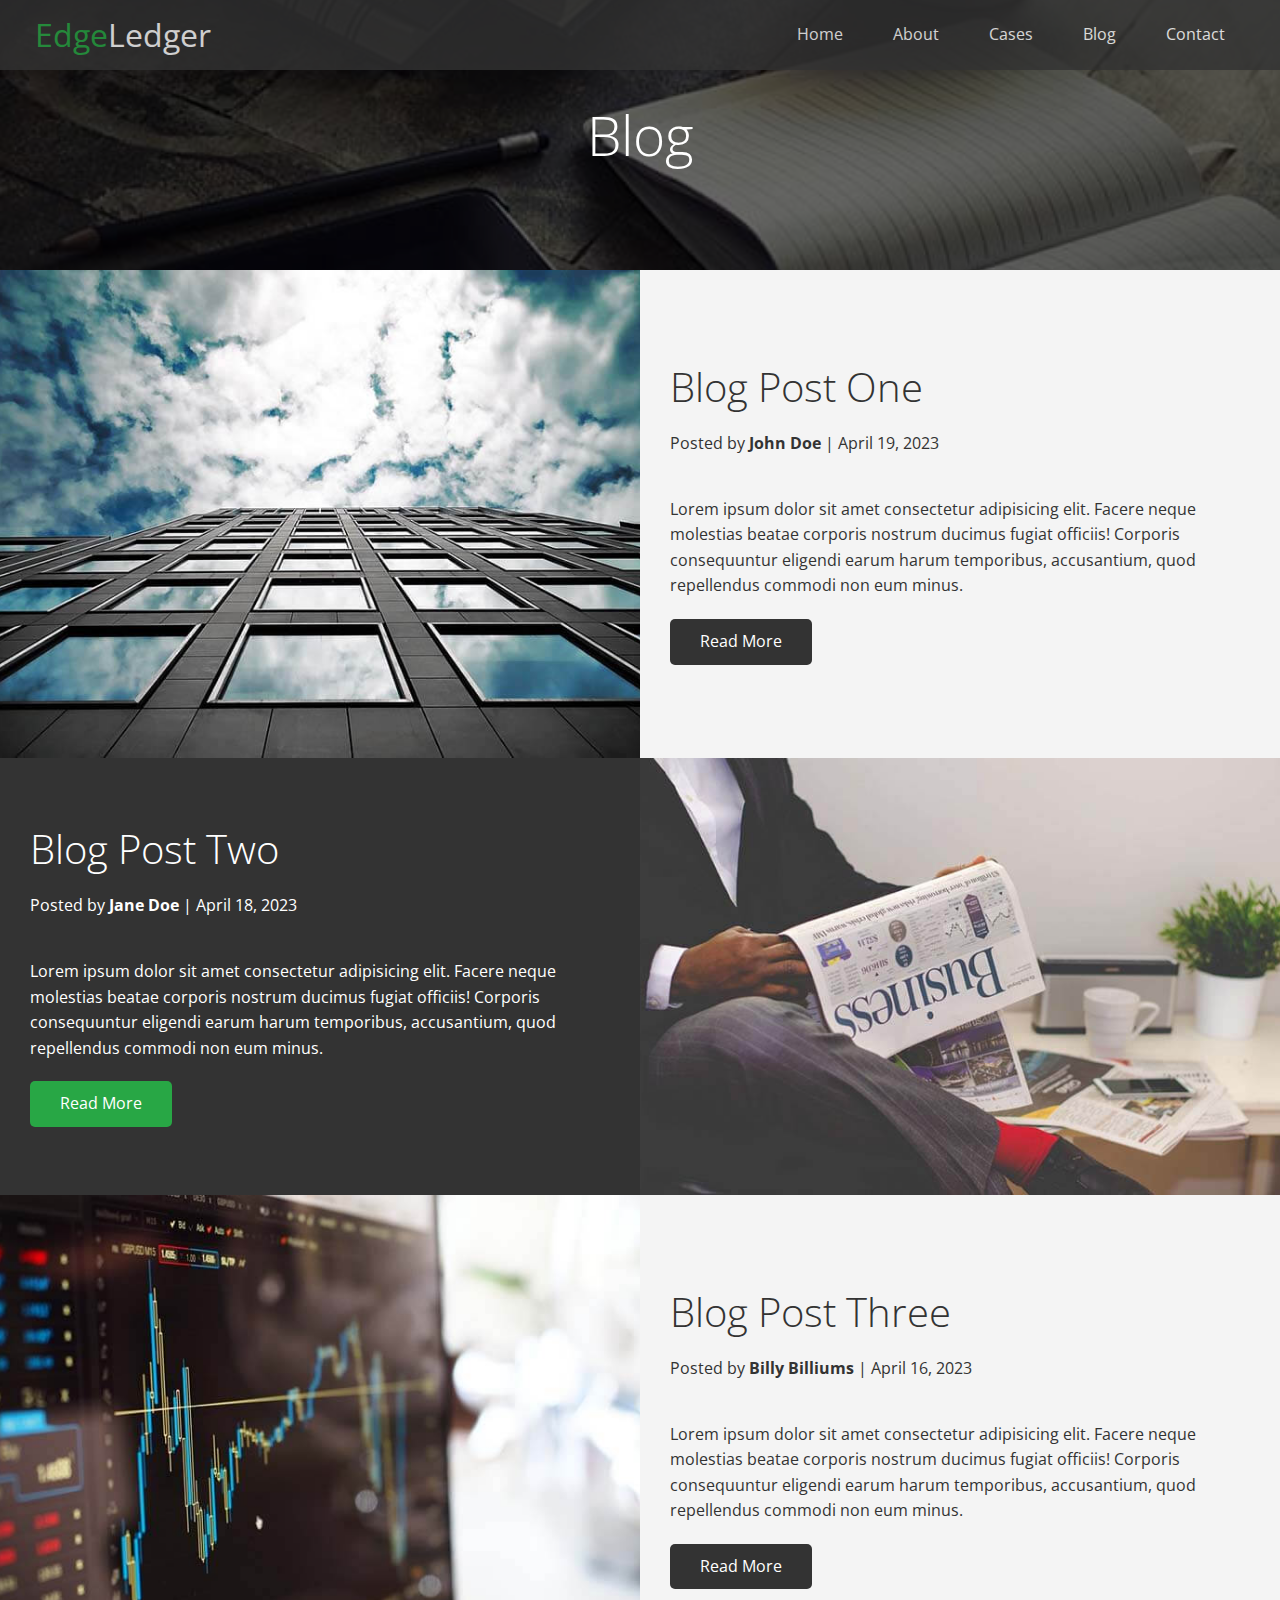
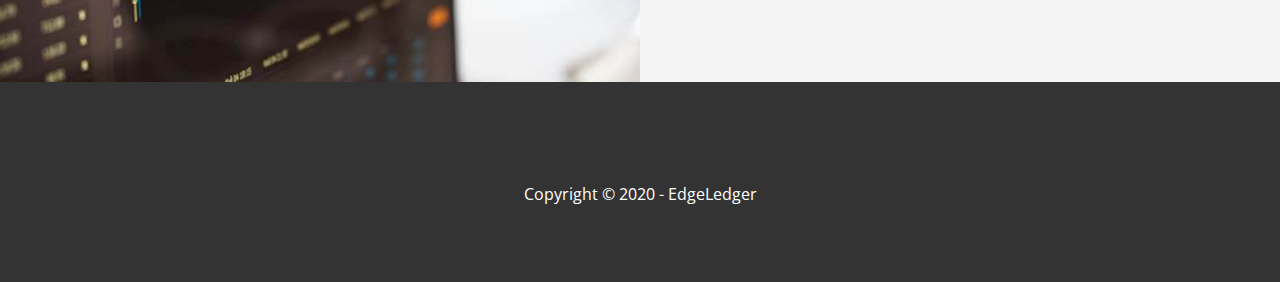
==== blog.html @ b144a884 "EdgeLedger Site 10.2.23" ====
<!DOCTYPE html>
<html lang="en">
<head>
    <meta charset="UTF-8">
    <meta name="viewport" content="width=device-width, initial-scale=1.0">
    <link rel="stylesheet" href="https://cdnjs.cloudflare.com/ajax/libs/font-awesome/6.4.2/css/all.min.css" integrity="sha512-z3gLpd7yknf1YoNbCzqRKc4qyor8gaKU1qmn+CShxbuBusANI9QpRohGBreCFkKxLhei6S9CQXFEbbKuqLg0DA==" crossorigin="anonymous" referrerpolicy="no-referrer" />
    <link rel="stylesheet" href="/css/utilities.css">
    <link rel="stylesheet" href="/css/style.css">
    <title>Rea Our Blog</title>
</head>
<body>
    <header class="hero blog">
       <div id="navbar" class="navbar">
            <h1 class="logo">
                <span class="text-primary"><i class="fas fa-book-open"></i> Edge</span>Ledger
            </h1>
            <nav>
                <ul>
                    <li><a href="index.html">Home</a></li>
                    <li><a href="index.html#about">About</a></li>
                    <li><a href="index.html#cases">Cases</a></li>
                    <li><a href="index.html#blog">Blog</a></li>
                    <li><a href="index.html#contact">Contact</a></li>
                </ul>
            </nav>
       </div> 
       <div class="content">
        <h1>Blog</h1>
       </div>
    </header>
    <main>
        <article class="flex-columns">
            <div class="row">
                <div class="column">
                    <div class="column-1">
                        <img src="/images/blog/blog1.jpg" alt="">
                    </div>
                </div>
                <div class="column">
                    <div class="column-2 bg-light">
                        <h2>Blog Post One</h2>
                        <p class="meta">
                            <i class="fas fa-user"></i> Posted by <strong>John Doe</strong> | April 19, 2023
                        </p>
                        <p>Lorem ipsum dolor sit amet consectetur adipisicing elit. Facere neque molestias beatae corporis nostrum ducimus fugiat officiis! Corporis consequuntur eligendi earum harum temporibus, accusantium, quod repellendus commodi non eum minus.</p>
                        <a href="post.html" class="btn btn-dark">
                            <i class="fas fa-chevron-right"></i>
                            Read More
                        </a>

                    </div>
                </div>
            </div>
        </article>

        <article class="flex-columns flex-reverse">
            <div class="row">
                <div class="column">
                    <div class="column-1">
                        <img src="/images/blog/blog2.jpg" alt="">
                    </div>
                </div>
                <div class="column">
                    <div class="column-2 bg-dark">
                        <h2>Blog Post Two</h2>
                        <p class="meta">
                            <i class="fas fa-user"></i> Posted by <strong>Jane Doe</strong> | April 18, 2023
                        </p>
                        <p>Lorem ipsum dolor sit amet consectetur adipisicing elit. Facere neque molestias beatae corporis nostrum ducimus fugiat officiis! Corporis consequuntur eligendi earum harum temporibus, accusantium, quod repellendus commodi non eum minus.</p>
                        <a href="post.html" class="btn btn-primary">
                            <i class="fas fa-chevron-right"></i>
                            Read More
                        </a>

                    </div>
                </div>
            </div>
        </article>

        <article class="flex-columns">
            <div class="row">
                <div class="column">
                    <div class="column-1">
                        <img src="/images/blog/blog3.jpg" alt="">
                    </div>
                </div>
                <div class="column">
                    <div class="column-2 bg-light">
                        <h2>Blog Post Three</h2>
                        <p class="meta">
                            <i class="fas fa-user"></i> Posted by <strong>Billy Billiums</strong> | April 16, 2023
                        </p>
                        <p>Lorem ipsum dolor sit amet consectetur adipisicing elit. Facere neque molestias beatae corporis nostrum ducimus fugiat officiis! Corporis consequuntur eligendi earum harum temporibus, accusantium, quod repellendus commodi non eum minus.</p>
                        <a href="post.html" class="btn btn-dark">
                            <i class="fas fa-chevron-right"></i>
                            Read More
                        </a>

                    </div>
                </div>
            </div>
        </article>
    </main>
    <footer class="footer bg-dark">
        <div class="social">
            <a href=""><i class="fab fa-facebook fa-2x"></i></a>
            <a href=""><i class="fab fa-twitter fa-2x"></i></a>
            <a href=""><i class="fab fa-youtube fa-2x"></i></a>
            <a href=""><i class="fab fa-linkedin fa-2x"></i></a>
        </div>
        <p>Copyright &copy; 2020 - EdgeLedger</p>
    </footer>
</body>
</html>
---- css/utilities.css ----
/* Text colors */
.text-primary {
    color: #28a745;
}

.text-secondary {
    color: #0284d0;
}

/* Button */
.btn {
    cursor: pointer;
    display: inline-block;
    padding: 10px 30px;
    color: #fff;
    background-color: #28a745;
    border: none;
    border-radius: 5px;
}

.btn:hover {
    opacity: 0.9;
}

.btn-primary, .bg-primary {
    background: #28a745;
    color: #fff;
}

.btn-secondary, .bg-secondary {
    background: #0284d0;
    color: #fff;
}

.btn-dark, .bg-dark {
    background: #333;
    color: #fff;
}

.btn-light, .bg-light {
    background: #f4f4f4;
    color: #333;
}

.btn-outline {
    background: transparent;
    border: 1px solid white;
}

/* Flex Items */
.flex-items {
    display: flex;
    text-align: center;
    justify-content: center;
    height: 100%;
}

.flex-items > div {
    padding: 20px;
}

/* Flex Columns */

.flex-columns.flex-reverse .row {
    flex-direction: row-reverse;
}

.flex-columns .row {
    display: flex;
    flex-direction: row;
    flex-wrap: wrap;
    width: 100%;
}

.flex-columns .column {
    display: flex;
    flex-direction: column;
    flex-basis: 100%;
    flex: 1;
}

.flex-columns .column .column-1,
.flex-columns .column .column-2 {
    height: 100%;
}

.flex-columns img {
    width: 100%;
    height: 100%;
    object-fit: cover;
}

.flex-columns .column-2 {
    display: flex;
    flex-direction: column;
    align-items: flex-start;
    justify-content: center;
    padding: 30px;
}

.flex-columns h2 {
    font-size: 40px;
    font-weight: 100;
}

.flex-columns h4 {
    margin-bottom: 10px;
}

.flex-columns p {
    margin: 20px 0;
}

/* Section Header */
.section-header {
    padding: 30px;
    display: flex;
    flex-direction: column;
    align-items: center;
    justify-content: center;
    text-align: center;
}

.section-header h2 {
    font-size: 40px;
    margin: 20px 0;
}

.section-padding {
    padding: 20px 20px 40px;
}

/* Flex Grid */
.flex-grid .row {
    display: flex;
    flex-wrap: wrap;
    padding: 0 4px;
}

.flex-grid .column {
    flex: 25%;
    max-width: 25%;
    padding: 0 4px;
}
---- css/style.css ----
@import url('https://fonts.googleapis.com/css2?family=Open+Sans:wght@300;400&display=swap');

* {
    box-sizing: border-box;
    padding: 0;
    margin: 0;
}

body {
    font-family: 'Open Sans', sans-serif;
    background: #fff;
    color: #333;
    line-height: 1.6;
}

ul {
    list-style: none;
}

a {
    color: #333;
    text-decoration: none;
}

h1, h2 {
    font-weight: 300;
    line-height: 1.2;
}

p {
   margin: 10px; 
}

img {
    width: 100%;
}

/* Navbar */
.navbar {
    display: flex;
    align-items: center;
    justify-content: space-between;
    background-color: #333;
    color: #fff;
    opacity: 0.8;
    width: 100%;
    height: 70px;
    position: fixed;
    top: 0px;
    padding: 0 30px;
}

.navbar a {
    color: #fff;
    padding: 10px 20px;
    margin: 0 5px;
}

.navbar a:hover {
    border-bottom: #28a745 2px solid;
}

.navbar ul {
    display: flex;
}

.navbar .logo {
    font-weight: 400;
}

/* Header */
.hero {
    background: url(/images/home/showcase.jpg) no-repeat center center/cover;
    height: 100vh;
    position: relative;
    color: #fff;
}

.hero .content {
   display: flex; 
   flex-direction: column;
   align-items: center;
   justify-content: center;
   text-align: center;
   height: 100%;
   padding: 0 20px;
}

.hero .content h1 {
    font-size: 55px;
}

.hero .content p {
    font-size: 23px;
    max-width: 600px;
    margin: 20px 0 30px;
}

.hero i {
    padding-right: 5px;
}

.hero::before {
    content: '';
    position: absolute;
    top: 0;   
    left: 0;
    width: 100%;
    height: 100%;
    /* red green blue alpha (opacity) */
    background: rgba(0, 0, 0, .6);
}

/* z-index pushes front/back */
.hero * {
    z-index: 10;
}

.hero.blog {
    background: url(/images/home/blog.jpg) no-repeat center center/cover;
    height: 30vh;
}
/* Icons */
.icons {
    padding: 30px;
}

.icons h3 {
    font-weight: bold;
    margin-bottom: 15px;
}

.icons i {
    background-color: #28a745;
    color: white;
    padding: 1rem;
    border-radius: 50%;
    margin-bottom: 15px;
}

.cases img:hover {
    opacity: 0.7;
}

.team img {
    border-radius: 50%;
}

.team h4 {
    font-size: 20px;
}

/* Callback Form styling */

.contact h2 {
    margin-left: 20px;
}

.callback-form {
    width: 100%;
    padding: 20px;
}

.callback-form label {
    display: block;
    margin-bottom: 5px;
}

.callback-form .form-control {
    margin-bottom: 15px;
}

.callback-form input {
    width: 100%;
    padding: 4px;
    height: 40px;
    border: #F5F5f5 solid 1px;
}

.callback-form input:focus {
    outline-color: #28a745;
}

.callback-form .btn {
    padding: 12px 0;
    margin-top: 20px;
}

.form-control ::placeholder {
    color: #cbcbcb;
}

/* Blog Post */
.post {
    padding: 50px 30px;
}

.post h2 {
    font-size: 40px;
    margin-bottom: 20px;
    padding-bottom: 10px;
    border-bottom: #ccc solid 1px;
}

.post .meta {
    margin-bottom: 30px;
}

.post img {
    width: 300px;
    border-radius: 50%;
    display: block;
    margin: 0 auto 30px;
}


/* footer */
.footer {
   display: flex; 
   flex-direction: column;
   align-items: center;
   justify-content: center;
   text-align: center;
   height: 200px;
}

.footer a {
    color: #fff;
}

.footer a:hover {
    color: #28a745;
}

.footer .social > * {
    margin: 15px;
}

/* Mobile media query */
@media(max-width: 768px) {
    .navbar {
        flex-direction: column;
        height: 120px;
        padding: 20px;

    }

    .navbar a {
        padding: 10px 10px;
        margin: 0 3px;
    }

    .flex-items {
        flex-direction: column;
    }

   .flex-columns .column, .flex-grid .column{
    flex: 100%;
    max-width: 100%;
   }

   .team img {
    width: 70%;
   }

}
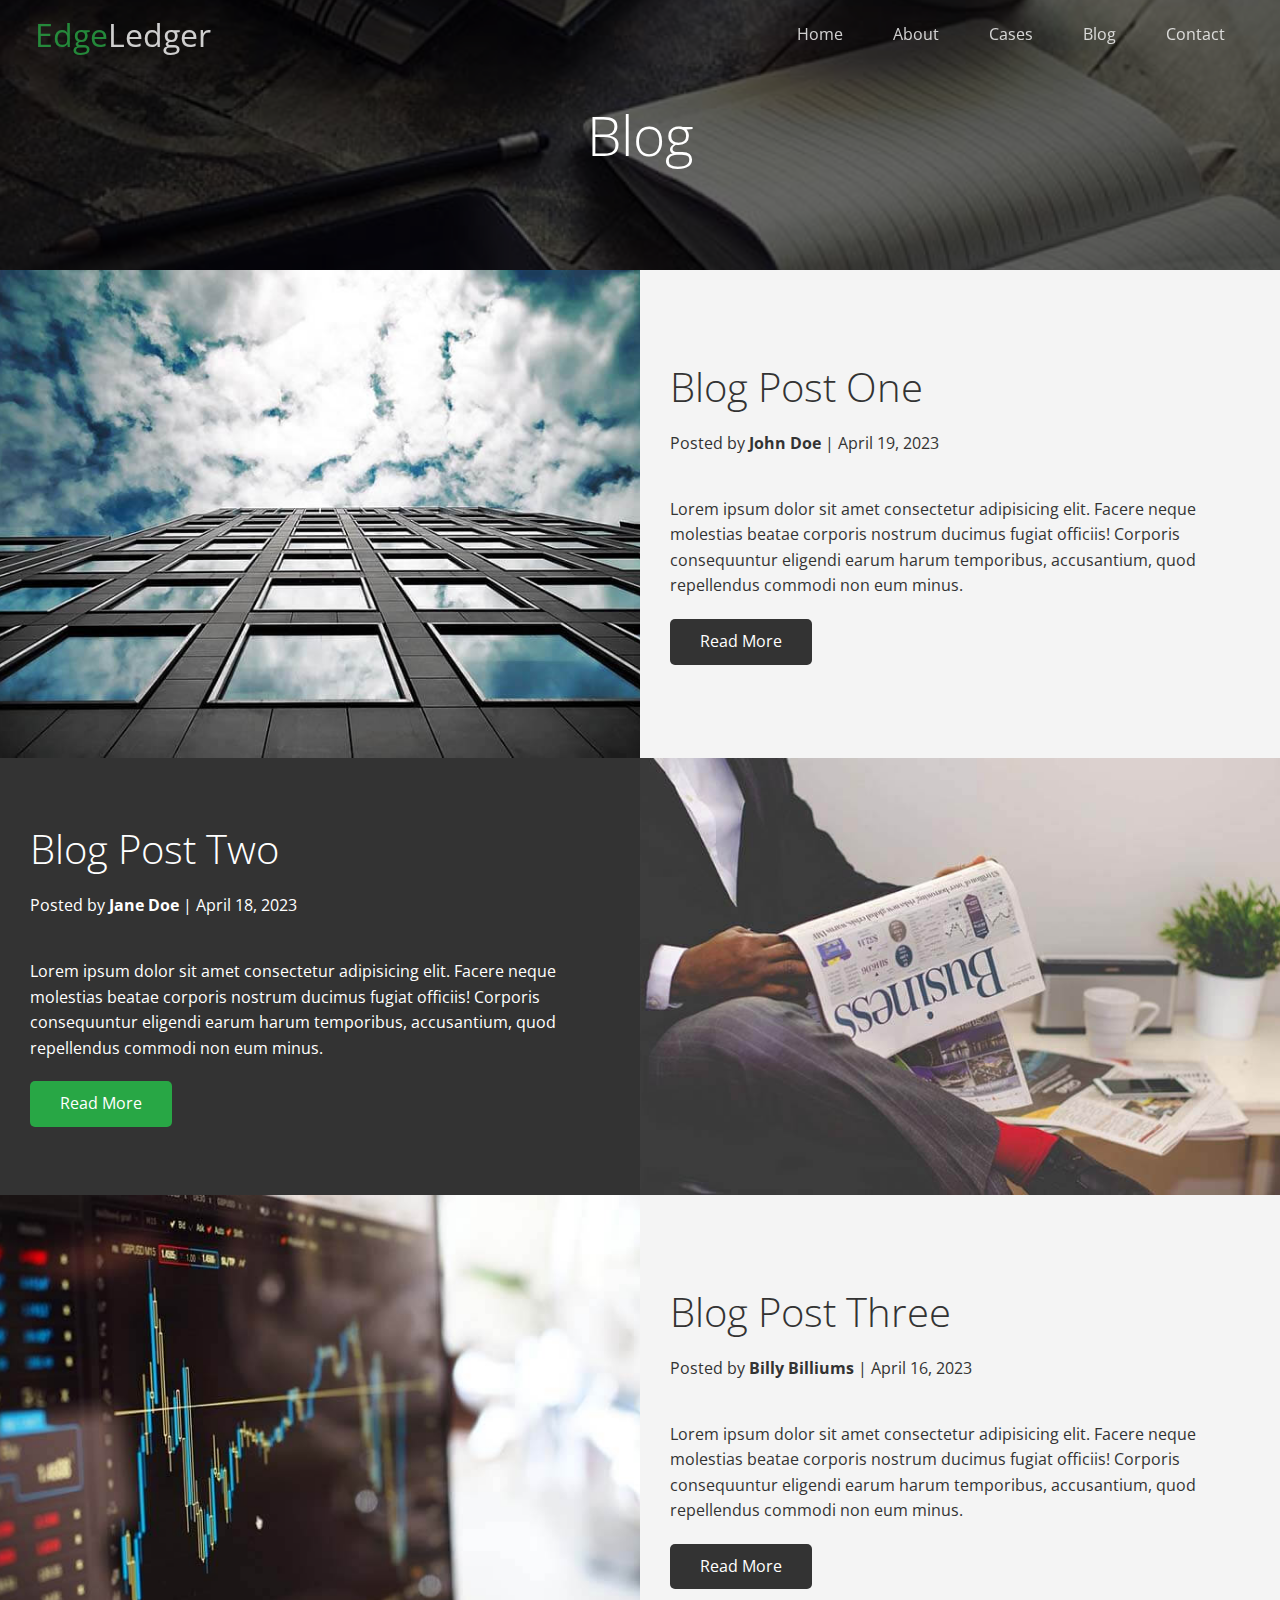
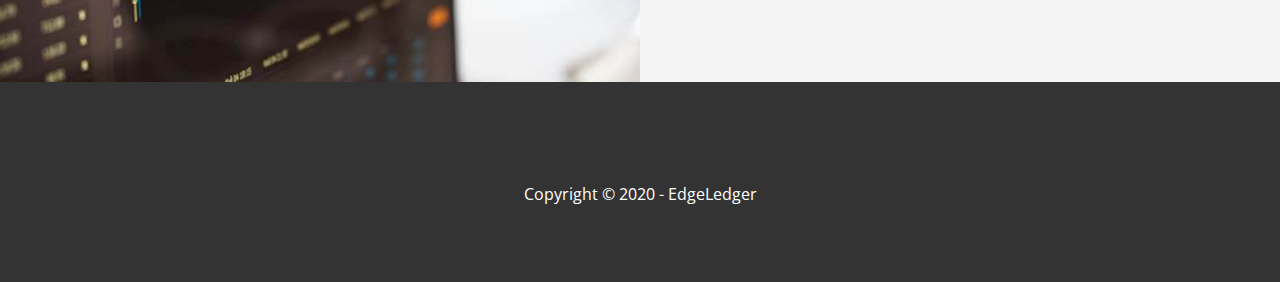
==== commit ecc2a131: "EdgeLedger site 10.4.23" ====
--- a/blog.html
+++ b/blog.html
@@ -10,7 +10,7 @@
 </head>
 <body>
     <header class="hero blog">
-       <div id="navbar" class="navbar">
+       <div id="navbar" class="navbar top">
             <h1 class="logo">
                 <span class="text-primary"><i class="fas fa-book-open"></i> Edge</span>Ledger
             </h1>
@@ -110,5 +110,26 @@
         </div>
         <p>Copyright &copy; 2020 - EdgeLedger</p>
     </footer>
+
+    <script>
+        const navbar = document.getElementById('navbar');
+         let scrolled = false;
+
+         window.onscroll = function() {
+            if(window.pageYOffset > 100) {
+                navbar.classList.remove('top');
+                if(!scrolled) {
+                    navbar.style.transform = 'translateY(-70px)';
+                }
+                setTimeout(function() {
+                    navbar.style.transform = 'translateY(0)';
+                    scrolled = true;
+                }, 200)
+            } else {
+                navbar.classList.add('top');
+                scrolled = false
+            }
+         };
+    </script>
 </body>
 </html>--- a/css/style.css
+++ b/css/style.css
@@ -48,6 +48,11 @@
     position: fixed;
     top: 0px;
     padding: 0 30px;
+    transition: 0.5s;
+}
+
+.navbar.top {
+    background: transparent;
 }
 
 .navbar a {
